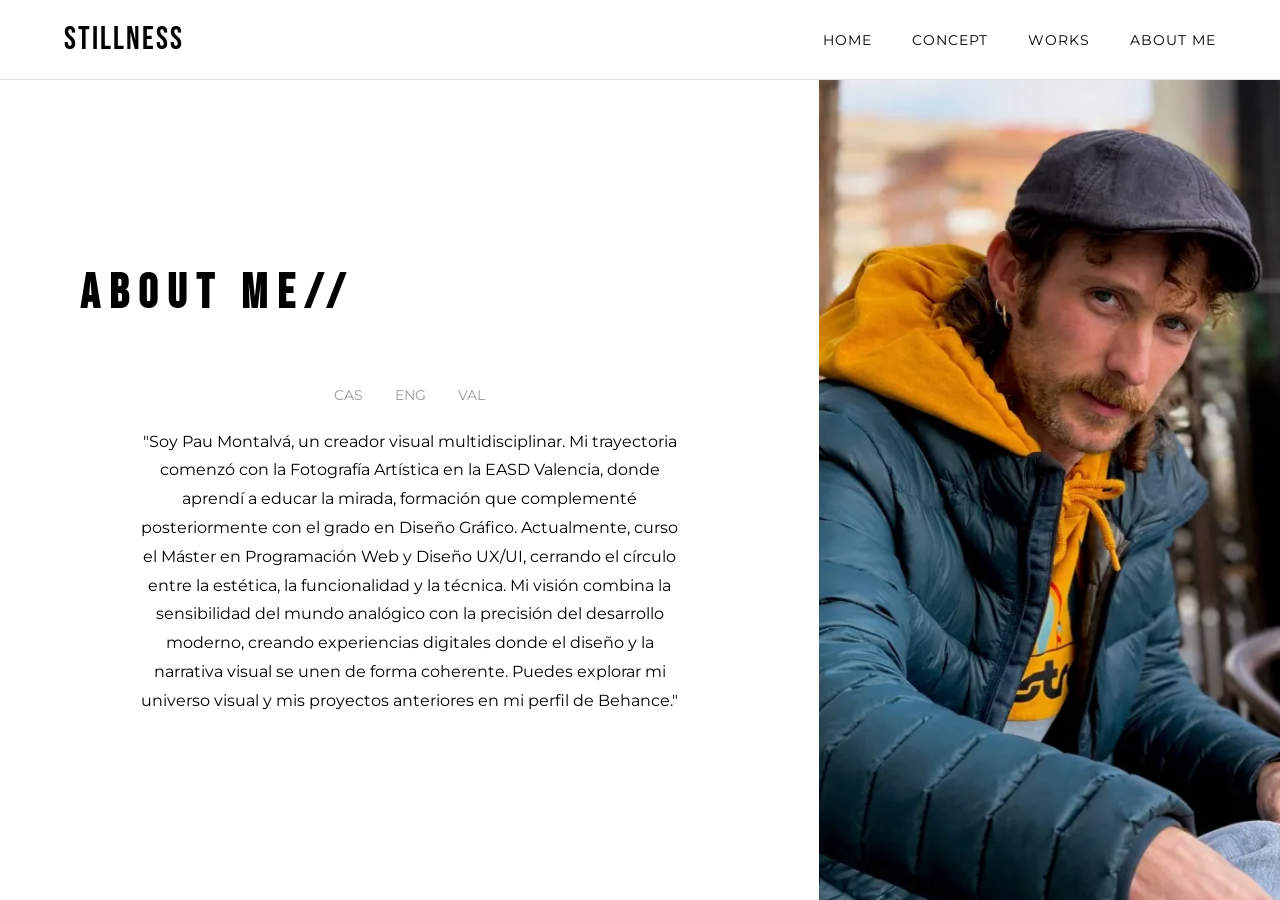
==== about.html @ 60f353b1 "Mi primera subida" ====
<!DOCTYPE html>
<html lang="en">
<head>
    <meta charset="UTF-8">
    <meta name="viewport" content="width=device-width, initial-scale=1.0">
    <title>About | Stillness</title>
    <link rel="stylesheet" href="css/index.css">
    <script defer src="js/index.js"></script>
    <link rel="preconnect" href="https://fonts.googleapis.com">
    <link rel="preconnect" href="https://fonts.gstatic.com" crossorigin>
    <link href="https://fonts.googleapis.com/css2?family=Bebas+Neue&family=Montserrat:wght@100..900&display=swap" rel="stylesheet">
</head>
<body>

    <header class="Header">
        <nav class="Nav-header">
            <div class="Logo">STILLNESS</div>
            <input type="checkbox" id="Menu-hamburguesa" style="display: none;">
            <ul class="List-nav">
                <li class="Item-nav"><a href="index.html">HOME</a></li>
                <li id="Item-nav-concept"><a href="concept.html">CONCEPT</a></li>
                <li class="Item-nav"><a href="works.html">WORKS</a></li>
                <li class="Item-nav"><a id="aboutme" href="about.html">ABOUT ME</a></li>
            </ul>
            <label class="Label-hamburguesa" for="Menu-hamburguesa">
                <svg xmlns="http://www.w3.org/2000/svg" width="26" height="26" fill="currentColor" class="List-icon" viewBox="0 0 16 16">
                    <path fill-rule="evenodd" d="M2.5 12a.5.5 0 0 1 .5-.5h10a.5.5 0 0 1 0 1H3a.5.5 0 0 1-.5-.5m0-4a.5.5 0 0 1 .5-.5h10a.5.5 0 0 1 0 1H3a.5.5 0 0 1-.5-.5m0-4a.5.5 0 0 1 .5-.5h10a.5.5 0 0 1 0 1H3a.5.5 0 0 1-.5-.5" />
                </svg>
            </label>
        </nav>
    </header>

    <main class="Main-about">
        <section class="Section-about">
            <div class="About-content-wrapper">
                <h1>ABOUT ME//</h1>
                
                <div class="Container-about">
                    <div class="About-buttons">
                        <a href="#Spanish-about">CAS</a>
                        <a href="#English-about">ENG</a>
                        <a href="#Valencian-about">VAL</a>
                    </div>

                    <div id="Spanish-about" class="About-text">
                        <p>"Soy Pau Montalvá, un creador visual multidisciplinar. Mi trayectoria comenzó con la Fotografía Artística en la EASD Valencia, donde aprendí a educar la mirada, formación que complementé posteriormente con el grado en Diseño Gráfico. Actualmente, curso el Máster en Programación Web y Diseño UX/UI, cerrando el círculo entre la estética, la funcionalidad y la técnica. Mi visión combina la sensibilidad del mundo analógico con la precisión del desarrollo moderno, creando experiencias digitales donde el diseño y la narrativa visual se unen de forma coherente. Puedes explorar mi universo visual y mis proyectos anteriores en mi perfil de Behance."</p>
                    </div>

                    <div id="English-about" class="About-text">
                        <p>"I'm Pau Montalvá, a multidisciplinary visual creator. My journey began with Artistic Photography at EASD Valencia, where I learned to train my eye, a skill I later complemented with a degree in Graphic Design. Currently, I'm pursuing a Master's in Web Programming and UX/UI Design, completing the circle between aesthetics, functionality, and technique. My vision combines the sensitivity of the analog world with the precision of modern development, creating digital experiences where design and visual storytelling come together seamlessly. You can explore my visual universe and previous projects on my Behance profile."</p>
                    </div>

                    <div id="Valencian-about" class="About-text">
                        <p>"Soc Pau Montalvá, un creador visual multidisciplinari. La meua trajectòria va començar amb la Fotografia Artística en la EASD València, on vaig aprendre a educar la mirada, formació que vaig complementar posteriorment amb el grau en Disseny Gràfic. Actualment, curse el Màster en Programació Web i Disseny UX/UI, tancant el cercle entre l'estètica, la funcionalitat i la tècnica. La meua visió combina la sensibilitat del món analògic amb la precisió del desenvolupament modern, creant experiències digitals on el disseny i la narrativa visual s'uneixen de manera coherent. Pots explorar el meu univers visual i els meus projectes anteriors en el meu perfil de Behance."</p>
                    </div>
                </div>
            </div>
        </section>

        <picture class="About-image-container">
            <source media="(min-width: 800px)" srcset="proyecto1/imagenabout.webp">
            <img src="proyecto1/imagenabout2.jpeg" alt="Pau Montalvá">
        </picture>
    </main>
</body>
</html>
---- css/index.css ----
:root {
    /*TEXTO*/
    --texto-botones: 'Montserrat', sans-serif;
    --texto-works: 'Bebas Neue', sans-serif;
    --texto-web: 'Bebas Neue', sans-serif;
    --texto-cuerpo: 'Montserrat', sans-serif;
    /*MEDIDAS*/
    --fs-button: 0.875rem;
    --fs-text: 1rem;
    --fs-text-works: 3rem;
    --fs-text-web: 2rem;
   /*COLORES*/
    --color-texto: #000000;
    --color-botones: #A9A9A9;
    --color-linias: #A9A9A9;
    --color-titulo: #FFFFFF;

    /*KERNING*/
    --letterspaccing-buttons:.0625rem;
    --letterspaccing-works:.625rem
}


/* --- RESET I BODY --- */

* {
    margin: 0;
    padding: 0;
    box-sizing: border-box;
}



/* --------------------------------------------------- 1. HEADER I NAV------------------------------------------------- */
.Header {
    background-color: #FFFFFF; /* Fons blanc pur */
    width: 100%;
    height: 80px; /* Altura fixa per al Header per a poder calcular la foto després */
    display: flex;
    align-items: center; /* Centrat vertical */
    padding: 0 5%; /* Aire als costats */
    border-bottom: 1px solid #E0E0E0; /* Línia fineta opcional */
    flex-shrink: 0; /* Impedeix que el header s'encongeix */
}

.Nav-header {
    width: 100%;
    display: flex;
    justify-content: space-between; /* Logo esquerra, Menú dreta */
    align-items: center;
}

/* Logo */
.Logo {
    font-family: 'Bebas Neue', sans-serif;
    font-size: 2rem;
    color: #000000;
    letter-spacing: 2px;
}

.List-nav {
    display: flex;
    gap: 2.5rem;
    list-style: none;
}

.List-nav a {
    text-decoration: none;
    color: #000000;
    font-family: var(--texto-botones);
    font-size: var(--fs-button);
    letter-spacing: 1px;
    transition: color 0.3s ease;
}

.List-nav a:hover {
    color: #A9A9A9;
}

/* --- 2. SECCIÓ FOTO (L'ESPAI QUE QUEDA) --- */
.Contenedor-home {
    position: relative;
    width: 100%;
    height: calc(100vh - 80px); 
    overflow: hidden;
    flex-grow: 1;     /*ESTO ESTÁ HECHO CON IA*/
}

.Contenedor-home img {
    width: 100%;
    height: 100%;
    object-fit: cover; 
    display: block;
}

/* --- 3.PARTE DE TEXTO--- */
.Text-home {
    position: absolute;
    right: 3%;   
    bottom: 5px;  
    
    display: flex;
    flex-direction: column;
    align-items: flex-start; 
    text-align: left;        
    z-index: 10;           
}

.Text-home h2 {
    color: var(--color-titulo);
    font-family: 'Bebas Neue', sans-serif;
    font-size: clamp(4rem, 15vw, 11rem);
    line-height: 0.8;
    margin: 0;
    letter-spacing: 5px;
}

.Text-home p {
    color: var(--color-titulo);
    font-family: var(--texto-web);
    font-size: 2.5rem;
    letter-spacing: 12px;
    
}


.Footer {
    background-color: #FFFFFF; 
    width: 100%;
    padding: 1.5rem 5%;
    display: flex;
    justify-content: center; 
    border-top: 1px solid #E0E0E0;
    flex-shrink: 0;
    & p {
        font-family: var(--texto-cuerpo);
        font-size: 0.7rem; 
        color: #A9A9A9;
        letter-spacing: 1px;
        text-transform: uppercase;
    }
}

/*----------------------------------------------------------------------------------CONCEPT------------------------------------------------------------------*/



.Section-concept{
   
    display: flex;
    flex-direction: column;
    align-items: center;
    margin: 3.75rem ;
    padding: 3.75rem;
    gap: 2.5rem;
    width: 75rem;
    margin: 0 auto;
    margin-top: 3.75rem;

    & h1{
        font-family: var(--texto-works);
        font-size: var(--fs-text-works);
        color: var(--color-texto);
        letter-spacing: var(--letterspaccing-works);
    }
}
.Section-buttons{
    display: flex;
    flex-direction: row;
    gap: .9375rem;
   
    & a{
        border-radius: 1px solid black;
       text-decoration: none;
       color: var(--color-botones);
       font-family: var(--texto-botones);
       font-size: var(--fs-button);
       letter-spacing: var(--letterspaccing-buttons);
       transition: 0.2s;
       
    }
    & a:hover{
        font-size: 1.0625rem;
        color: var(--color-texto);
    }
}

.Container-contact{
    font-family: var(--texto-cuerpo);
    color: var(--color-texto);
    line-height: 1.6;
    text-align: center;
    
    
}

.concep{
    opacity: 0.5;
}

.Section-concept h2 {
    font-size: clamp(1.8rem, 6vw, 3.5rem);
    line-height: 1.1;
}

.Container-concept {
    padding-inline: clamp(1rem, 5%, 5rem); 
    max-width: 1000px; 
    margin: 0 auto;
}
.Section-concept {
    margin-top: clamp(2rem, 8vh, 6rem);
}


/*EFECTO DE TARGET PARA LOS BOTONES DE LOS IDOMAS*/

/* 1. ESCONDEMOS LOS IDIOMAS PRIMERO*/
#castellano,
#ingles,
#valenciano {
    display: none;
}

/* 2. PERO QUE EL CASTELLANO SE VEA SI NO HAY NINGUN ESTADO ACTIVO*/
#castellano {
    display: block;
    width: 100%;
    font-family: var(--texto-cuerpo);
    text-align: center;
}

/* 3. SI SE ACTIVA CUALQUIER TARGET QUE NO SEA EL CASTELLANO ESCONDEMOS EL CASTELLANO */

:target:not(#castellano) ~ #castellano, 
body:has(#ingles:target) #castellano,
body:has(#valenciano:target) #castellano {
    display: none !important;
    scroll-margin-top: 100vh; 
}



#castellano:target,
#ingles:target,
#valenciano:target,
#castellano { 
    display: block !important;
    width: 100%;
    font-family: var(--texto-cuerpo);
    color: var(--color-texto);
    scroll-margin-top: 100vh; 
    
    
    line-height: 1.8;
    text-align: center;
    max-width: 800px;
    margin: 0 auto;
}

:target {
    /* Desplaça l'objectiu fora de la vista de scroll */
}

/*---------------------------------------------------------------WORKS--------------------------------------------------------------------------------------*/


.Main-works{
   
    display: flex;
    flex-direction: column;
    gap: 2.5rem;
    align-items: center;
    padding: 3.75rem;

    & h1{
        font-family: var(--texto-works);
        color: var(--color-texto);
        font-size: var(--fs-text-works);
        letter-spacing: var(--letterspaccing-works);
    }
}
.Grid-projects{
    display: flex;
    flex-direction: column;
    gap: 2.5rem;
    width: 100%;
}
.Project-item{
    display: flex;
    flex-direction: row;
    
    width: 100%;
    justify-content: space-between;
    height: 6.25rem;
    align-items: center;
    padding: 1.25rem;
    border-bottom: 1px solid var(--color-linias);
    transition: 0.2s;

    & span{
        font-family: var(--texto-cuerpo);
        font-size: .625rem;
        letter-spacing: var(--letterspaccing-buttons);
    }

    & a{
        font-family: var(--texto-works);
        font-size: var(--fs-text-works);
        letter-spacing: var(--letterspaccing-works);
        color: var(--color-texto);
        text-decoration: none;
    }
}

/* --- HOVER --- */
.Project-item:hover a, 
.Project-item:hover span {
    color: white; 
    transition: color 0.3s ease; 

}

.Return-works{
    font-family: var(--texto-works);
    color: var(--color-texto);
    letter-spacing: var(--letterspaccing-works);
    font-size: var(--fs-text-works);
    text-decoration: none;
    transition: 0.2s;
}
.Return-works:hover{
    opacity: 0.5;
}

.worka{
    opacity: 0.5;

}

.works{
    opacity: 0.5;
}



/*-----------------------------------------------------------ABOUT ME--------------------------------------------------------------------------------*/


.Main-about {
    display: flex;
    flex-direction: row;
    width: 100%;
    height: calc(100vh - 80px); 
    align-items: stretch; 
    overflow: hidden;
}

/* BLOC ESQUERRA: CONTINGUT */
.Section-about {
    flex: 1.2;
    display: flex;
    justify-content: center; 
    align-items: center; 
    padding: 0 5%;
    background-color: white;
}

.About-content-wrapper {
    width: 100%;
    max-width: 550px;
    display: flex;
    flex-direction: column;
}


.Section-about h1 {
    font-family: var(--texto-works);
    font-size: var(--fs-text-works);
    letter-spacing: var(--letterspaccing-works);
    color: var(--color-texto);
    align-self: flex-start;
    position: relative;     
    left: -10%;             
    margin-bottom: 4rem; 
}


.About-buttons {
    display: flex;
    justify-content: center;
    gap: 2rem;
    margin-bottom: 1.5rem;
}

.About-buttons a {
    text-decoration: none;
    color: #999;
    font-family: var(--texto-botones);
    font-size: var(--fs-button);
    transition: 0.3s;
}

.About-buttons a:hover {
    color: black;
}


.About-text {
    display: none; 
    font-family: var(--texto-cuerpo);
    line-height: 1.8;
    color: var(--color-texto);
    text-align: center;
}

#Spanish-about { display: block; } 
:target { display: block; }
body:has(#English-about:target) #Spanish-about,
body:has(#Valencian-about:target) #Spanish-about {
    display: none;
}


.About-image-container {
    flex: 0.8;
    height: 100%;
}

.About-image-container img {
    width: 100%;
    height: 100%;
    object-fit: cover; 
    display: block;
}


/*---------------------------------------------------------PROJECT1,2,3,4,5,6,7-------------------------------------------------------------------------------*/



.Main-project1 {
    display: flex;
    flex-direction: column;
    align-items: center;
    width: 100%; 
    margin: 3.75rem 0; 
    padding: 0 1rem; 
    gap: 3.125rem;

     & h1{
        font-family: var(--texto-works);
        font-size: var(--fs-text-works);
        letter-spacing: var(--letterspaccing-works);
    }

}
.Card-project1{
   opacity: 0; 
    animation-name: opacidad;
    animation-duration: 2s;
    animation-delay: 0.5s;
    animation-fill-mode: forwards;
    

}
.Project-info {
    list-style: none;
    padding: 0;
    display: flex;
    flex-direction: column;
    align-items: center; 
    gap: 1rem;
}

.Project-info li {
    font-family: var(--texto-cuerpo);
    font-size: 0.8rem;
    letter-spacing: 2px;
    text-transform: uppercase;
    border-bottom: 1px solid #E0E0E0;
    padding-bottom: 5px;
    width: fit-content; 
    min-width: 200px;  
    text-align: center;
}

.Container-project1{
    display: flex;
    flex-direction: column;
    max-width: 1400px;
    margin: 5rem;
    padding: 5rem;;
    gap:3.75rem;

   }

.Container-project1 img{
    max-width: 100%;
    height: auto;
    min-width: 100%;

}

.Buttons-project1{
    display: flex;
    flex-direction: row;
    gap:10px;

    & a{
        font-family: var(--texto-works);
    color: var(--color-texto);
    letter-spacing: var(--letterspaccing-works);
    font-size: var(--fs-text-works);
    text-decoration: none;

    }

    & a:hover{
        opacity: 0.5;
    }
}

.worka{
    opacity: 0.5;

}

.works{
    opacity: 0.5;
}

/*ANIMACION DE LA FICHA DE CADA GALERIA*/

@keyframes opacidad{
    from{
        opacity: 0;

    }

    to{
        opacity: 1;
    }
}


/* ---------------AQUÍ ESCONDEMOS EL MENU DE HAMBURGUESA-------------- */
               
.Label-hamburguesa{
    display: none;
}
#Menu-hamburguesa{
    display: none;
}

/*------------------------------------------------------RESPONSIVE DE TODA LA WEB-MEDIA QUERYS-----------------------------------------------------------*/


@media (max-width:768px){
  /*--HEADER--*/  
   
    /*menos separación en el nav*/
    .List-nav{
        gap: 1.25rem;
        margin: 20px;
    }

    .Text-home h2{
        font-size: 6rem;
    }

    .Text-home p{
        font-size: 1.5rem;
    }


    /*--CONCEPT--*/

    .Section-concept{
        max-width: 43.75rem;
        display: flex;
        flex-direction: column;
        text-align: center;
        
        & h1{
            font-size: 2.5rem;
        }
        
        & p{
            font-size: 1rem;;
        }
    }

    .Section-buttons:hover{
        color: var(--color-texto);
        font-size: 1.1rem;;
    }

    /*--WORKS--*/

    .Main-works{
        display: flex;
        flex-direction: column;
        align-items: center;
        gap: 64px;

        & h1{
            font-size: 2.5rem;
        }

        & a{
            font-size: 2rem;
        }

    }
    
    .Main-works a:hover{
        opacity: 0.5;
        font-size: 2.5rem;
    }

    .Grid-projects span a:hover{
         opacity: 0.5;
        font-size: 2rem;
    }

    /*--PROJECTS--*/

    .Main-project1{
        display: flex;
        flex-direction: column;
        align-items: center;
        width: 100%;

        & h1{
            font-size: 2.5rem;
        }
    }

    .Project-info li{
        font-size: 0.7rem;
    }


    /*ESTO ME DIO MUCHOS PROBLEMAS POR CULPA DEL MARGIN I PADING HEREDADOS, FRUTO DE ESO NACE LA DESESPERACION CON EL IMPORTANT  */

.Container-project1 {
        margin: 0 !important;    
        padding: 1rem !important;   
        width: 100% !important;
        max-width: 100% !important;
    }

    
    .Container-project1 picture, 
    .Container-project1 img {
        display: block !important;
        width: 100% !important;     
        max-width: 100% !important;
        height: auto !important;
        min-width: 100% !important;
    }

    
    .Main-project1 {
        padding: 0 !important;
        width: 100% !important;
    }

    .Buttons-project1 a:hover{
        opacity: 0.5;
        font-size: 3rem;
        
    }
    


/* -------------------------------------------------------------ABOUT ME------------------------------------------------------------------------ */
 .About-text-cast, .About-text-ing, .About-text-val{
        gap: 20px;
    }

    .Container-about{
        & h1{
            font-size: 2.5rem;
            line-height: 50px;
        }

        & p{
            font-size: 1rem;
            text-align: center !important;
        }
    }
    .About-buttons a{
        font-size: 1rem;
    }

    
    
    /* --- AJUSTE FOTO TABLET (768px) --- */

.Main-about {
    display: flex !important;
    flex-direction: column-reverse !important;
    align-items: center !important;
    padding: 2rem !important; 
}

.Main-about picture {
    display: block !important;
    width: 80% !important;     
    max-width: 600px !important; 
    height: 400px !important;   
    margin: 0 auto 30px auto !important;
    overflow: hidden !important;
    order: 1 !important;
}

.Main-about picture img {
    width: 100% !important;
    height: 100% !important;
    object-fit: cover !important;
    object-position: center 20% !important; 
    
}

.Section-about {
    width: 100% ;
    max-width: 700px;
    margin: 0 auto;
    text-align: center;
    gap: 1.25rem;
}
    .Section-about h1 {
        position: static !important;
        text-align: center !important;
        margin-bottom: 10px !important;
    }

    .Container-about {
        position: static;
        width: 100%;
        right: auto; 
        bottom: auto;
        padding: 0 20px 40px 20px
    }


}

/* --------------------------------------------------------MEDIA QUERIS PARA MOVIL--------------------------------------------------------------- */


@media (max-width:480px){
    
/* --------------------------------------------------------HOME---------------------------------------------------------------------------------- */
   
    
    .Contenedor-home{
        position: relative;
    }
    .Text-home{
        display: flex;
        flex-direction: column;
        align-items: center;
        position: absolute;
        left: 20px;
        bottom: 60px;
    }

    .Text-home h2{
        font-size: 4.5rem;
    }

    .Text-home p{
        font-size: 1.2rem;
    }


/* --------------------------------------------------------CONCEPT------------------------------------------------------------------------------ */

 /*--CONCEPT--*/

    .Section-concept{
        max-width: 25rem;
        display: flex;
        flex-direction: column;
        text-align: center;
        
        & h1{
            font-size: 2rem !important;
            line-height: 50px;
        }
        
        & p{
            font-size: 1rem;;
        }
    }

    .Section-buttons a{
        font-size: 1rem !important;
    }

    .Section-buttons:hover{
        color: var(--color-texto);
        font-size: 1.1rem;;
    }


    /*-----------------------------------------------------------------WORKS---------------------------------------------------------------------*/

    .Main-works{
        display: flex;
        flex-direction: column;
        align-items: center;
        

        & h1{
            font-size: 2rem;
        }

        & a{
            font-size: 2rem;
        }

    }
    
    .Main-works a:hover{
        opacity: 0.5;
        font-size: 2.5rem;
    }

    .Grid-projects span a:hover{
         opacity: 0.5;
        font-size: 2rem;
    }

    .Grid-projects{
        display: flex;
        flex-direction: column;
        align-items: center;
        text-align: center;
    }

    .Section-buttons a{
        font-size: 1.2rem;
    }

    .Project-item{
        display: flex;
        flex-direction: column;
        align-items: center;
        text-align: center;
       
        & span{
            display: none;
        }
        
        & a{
            font-size: 1.5rem;
        }

       }

     .Return-works{
            opacity: 0.5 !important;
        }

    .Main-works a:hover{
        opacity: 0.5;
        font-size: 2rem;
    }

    /* -----------------------------------------------------PROJECT---------------------------------------------------------------------------- */

    .Main-project1 h1{
        font-size: 1.8rem;

    }
    
    .Main-project1{

        & li{
            font-size: 0.7rem;
        }
        & a{
            opacity: 0.5;
            font-size: 1.5rem;
        }
    }
    .Main-project1 a:hover{
        font-size: 2rem;
    }


    /* --------------------------------------------------ABOUT ME------------------------------------------------------------------------- */
    .About-text-cast, .About-text-ing, .About-text-val{
        gap: 20px;
    }

    .Container-about{
        & h1{
            font-size: 2rem;
            line-height: 50px;
        }

        & p{
            font-size: 1rem;
            text-align: center !important;
        }
    }
    .About-buttons a{
        font-size: 1rem;
    }

    .Main-about {
        display: flex !important;
        flex-direction: column !important; 
        align-items: center !important;
        height: auto !important;
    }

    
    .Main-about picture {
       display: block !important;
    width: 90% !important;      
    max-width: 350px !important; 
    height: 250px !important;    
    margin: 20px auto !important;
    order: 1 !important;
    overflow: hidden !important;
    }

    .Main-about picture img {
        width: 100% !important;
    height: 100% !important;
    object-fit: cover !important; 
    object-position: center top;  
    border-radius: 15px !important;
    }

   
    .Section-about {
        width: 100% !important;
        position: static !important;
        display: flex !important;
        flex-direction: column !important;
        order: 2 !important; 
        gap: 20px !important;
    }

    .Section-about h1 {
        position: static !important;
        text-align: center !important;
        margin-bottom: 10px !important;
    }

    .Container-about {
        position: static !important;
        width: 100% !important;
        right: auto !important; 
        bottom: auto !important;
        padding: 0 20px 40px 20px !important;
    }

/* PORQUE TIENE TANTOS IMPORTANTS? PUES PORQUE AL CAMBIAR LA SECCIO EN DESKPT TODO CAMBIO, ASI QUE DADA LA JERARQUIA EN HTML, TUVE QUE NO SOLO HACER USO DEL DISPLAY Y HACER USO 
DEL POSITION, ESTO ME LLEVO A LUEGO TENER COMPLICACIONES EN LA PARTE DEL RESPONSIVE PARA ORDENAR LOS ELEMENTOS */

    /* --------- MENU HAMBURGUESA (DINS DE LA MEDIA QUERY DE 480PX) -----------------------*/

    .Label-hamburguesa {
        display: block !important; 
    }

    .List-nav {
        display: none; 
        flex-direction: column;
        position: absolute;
        top: 80px;
        left: 0;
        width: 100%;
        background-color: white;
        z-index: 1000;
        padding: 20px;
        border-bottom: 1px solid #E0E0E0;
    }

    #Menu-hamburguesa:checked ~ .List-nav {
        display: flex !important;
    }

}
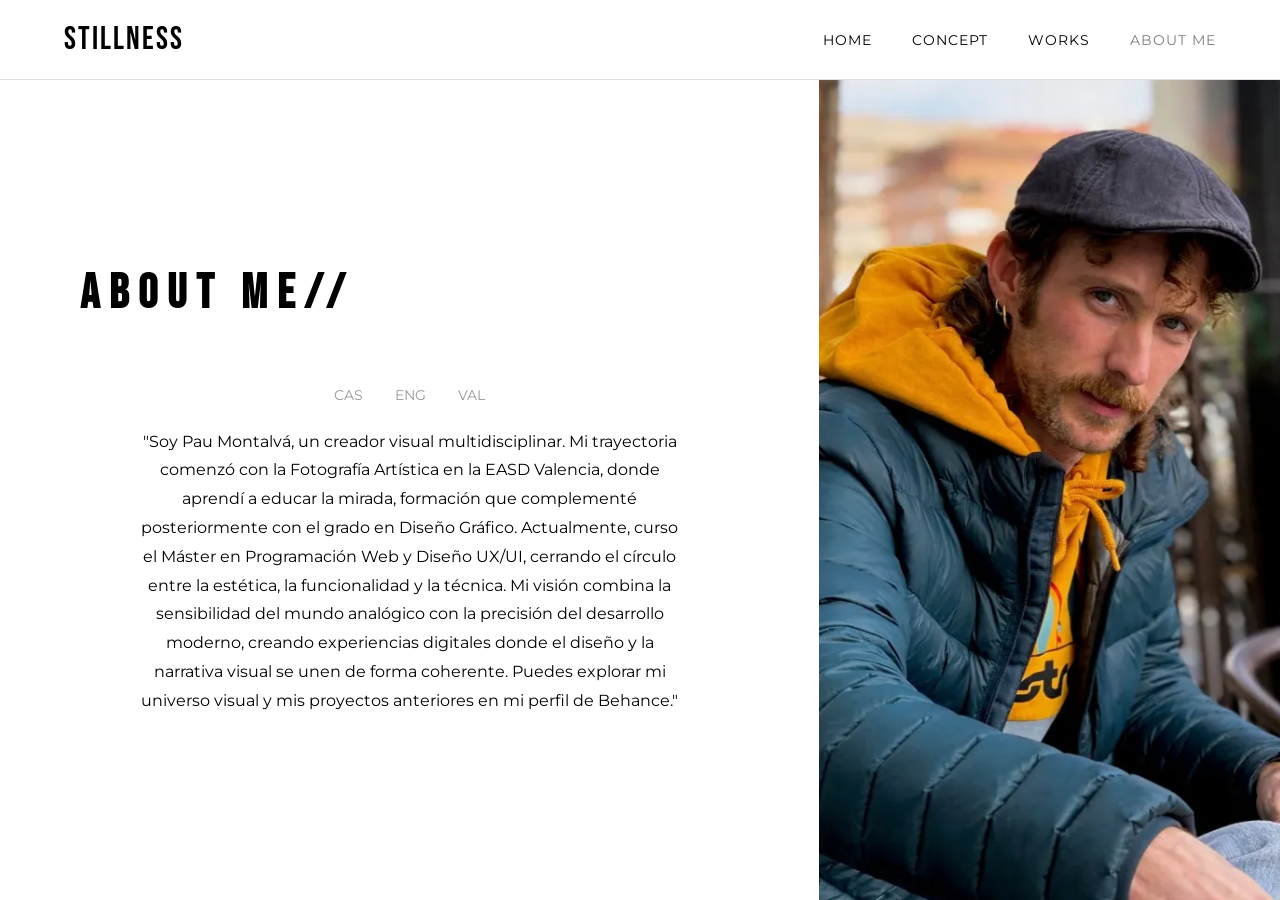
==== commit d47a268b: "Web final con imagenes arregladas" ====
--- a/about.html
+++ b/about.html
@@ -33,7 +33,7 @@
     <main class="Main-about">
         <section class="Section-about">
             <div class="About-content-wrapper">
-                <h1>ABOUT ME//</h1>
+                <h1 class="Titulo-about">ABOUT ME//</h1>
                 
                 <div class="Container-about">
                     <div class="About-buttons">
--- a/css/index.css
+++ b/css/index.css
@@ -9,15 +9,15 @@
     --fs-text: 1rem;
     --fs-text-works: 3rem;
     --fs-text-web: 2rem;
-   /*COLORES*/
+    /*COLORES*/
     --color-texto: #000000;
     --color-botones: #A9A9A9;
     --color-linias: #A9A9A9;
     --color-titulo: #FFFFFF;
 
     /*KERNING*/
-    --letterspaccing-buttons:.0625rem;
-    --letterspaccing-works:.625rem
+    --letterspaccing-buttons: .0625rem;
+    --letterspaccing-works: .625rem
 }
 
 
@@ -33,20 +33,20 @@
 
 /* --------------------------------------------------- 1. HEADER I NAV------------------------------------------------- */
 .Header {
-    background-color: #FFFFFF; /* Fons blanc pur */
-    width: 100%;
-    height: 80px; /* Altura fixa per al Header per a poder calcular la foto després */
-    display: flex;
-    align-items: center; /* Centrat vertical */
-    padding: 0 5%; /* Aire als costats */
-    border-bottom: 1px solid #E0E0E0; /* Línia fineta opcional */
-    flex-shrink: 0; /* Impedeix que el header s'encongeix */
+    background-color: #FFFFFF;
+    width: 100%;
+    height: 80px;
+    display: flex;
+    align-items: center;
+    padding: 0 5%;
+    border-bottom: 1px solid #E0E0E0;
+    flex-shrink: 0;
 }
 
 .Nav-header {
     width: 100%;
     display: flex;
-    justify-content: space-between; /* Logo esquerra, Menú dreta */
+    justify-content: space-between;
     align-items: center;
 }
 
@@ -81,29 +81,30 @@
 .Contenedor-home {
     position: relative;
     width: 100%;
-    height: calc(100vh - 80px); 
+    height: calc(100vh - 80px);
     overflow: hidden;
-    flex-grow: 1;     /*ESTO ESTÁ HECHO CON IA*/
+    flex-grow: 1;
+    /*ESTO ESTÁ HECHO CON IA*/
 }
 
 .Contenedor-home img {
     width: 100%;
     height: 100%;
-    object-fit: cover; 
+    object-fit: cover;
     display: block;
 }
 
 /* --- 3.PARTE DE TEXTO--- */
 .Text-home {
     position: absolute;
-    right: 3%;   
-    bottom: 5px;  
-    
+    right: 3%;
+    bottom: 5px;
+
     display: flex;
     flex-direction: column;
-    align-items: flex-start; 
-    text-align: left;        
-    z-index: 10;           
+    align-items: flex-start;
+    text-align: left;
+    z-index: 10;
 }
 
 .Text-home h2 {
@@ -120,21 +121,22 @@
     font-family: var(--texto-web);
     font-size: 2.5rem;
     letter-spacing: 12px;
-    
+
 }
 
 
 .Footer {
-    background-color: #FFFFFF; 
+    background-color: #FFFFFF;
     width: 100%;
     padding: 1.5rem 5%;
     display: flex;
-    justify-content: center; 
+    justify-content: center;
     border-top: 1px solid #E0E0E0;
     flex-shrink: 0;
+
     & p {
         font-family: var(--texto-cuerpo);
-        font-size: 0.7rem; 
+        font-size: 0.7rem;
         color: #A9A9A9;
         letter-spacing: 1px;
         text-transform: uppercase;
@@ -145,56 +147,61 @@
 
 
 
-.Section-concept{
-   
+.Section-concept {
+
     display: flex;
     flex-direction: column;
     align-items: center;
-    margin: 3.75rem ;
+    margin: 3.75rem;
     padding: 3.75rem;
     gap: 2.5rem;
     width: 75rem;
     margin: 0 auto;
     margin-top: 3.75rem;
 
-    & h1{
+    & h1 {
         font-family: var(--texto-works);
         font-size: var(--fs-text-works);
         color: var(--color-texto);
         letter-spacing: var(--letterspaccing-works);
     }
 }
-.Section-buttons{
+
+.Section-buttons {
     display: flex;
     flex-direction: row;
     gap: .9375rem;
-   
-    & a{
+    height: 1.5rem;
+    align-items: center;
+
+    & a {
         border-radius: 1px solid black;
-       text-decoration: none;
-       color: var(--color-botones);
-       font-family: var(--texto-botones);
-       font-size: var(--fs-button);
-       letter-spacing: var(--letterspaccing-buttons);
-       transition: 0.2s;
-       
-    }
-    & a:hover{
+        text-decoration: none;
+        color: var(--color-botones);
+        font-family: var(--texto-botones);
+        font-size: var(--fs-button);
+        letter-spacing: var(--letterspaccing-buttons);
+        transition: 0.7s;
+
+    }
+
+    & a:hover {
         font-size: 1.0625rem;
         color: var(--color-texto);
-    }
-}
-
-.Container-contact{
+
+    }
+}
+
+.Container-contact {
     font-family: var(--texto-cuerpo);
     color: var(--color-texto);
     line-height: 1.6;
     text-align: center;
-    
-    
-}
-
-.concep{
+
+
+}
+
+.concep {
     opacity: 0.5;
 }
 
@@ -204,10 +211,11 @@
 }
 
 .Container-concept {
-    padding-inline: clamp(1rem, 5%, 5rem); 
-    max-width: 1000px; 
+    padding-inline: clamp(1rem, 5%, 5rem);
+    max-width: 1000px;
     margin: 0 auto;
 }
+
 .Section-concept {
     margin-top: clamp(2rem, 8vh, 6rem);
 }
@@ -232,11 +240,11 @@
 
 /* 3. SI SE ACTIVA CUALQUIER TARGET QUE NO SEA EL CASTELLANO ESCONDEMOS EL CASTELLANO */
 
-:target:not(#castellano) ~ #castellano, 
+:target:not(#castellano)~#castellano,
 body:has(#ingles:target) #castellano,
 body:has(#valenciano:target) #castellano {
-    display: none !important;
-    scroll-margin-top: 100vh; 
+    display: none;
+    scroll-margin-top: 100vh;
 }
 
 
@@ -244,52 +252,52 @@
 #castellano:target,
 #ingles:target,
 #valenciano:target,
-#castellano { 
-    display: block !important;
+#castellano {
+    display: block;
     width: 100%;
     font-family: var(--texto-cuerpo);
     color: var(--color-texto);
-    scroll-margin-top: 100vh; 
-    
-    
+    scroll-margin-top: 100vh;
+
+
     line-height: 1.8;
     text-align: center;
     max-width: 800px;
     margin: 0 auto;
 }
 
-:target {
-    /* Desplaça l'objectiu fora de la vista de scroll */
-}
+:target {}
 
 /*---------------------------------------------------------------WORKS--------------------------------------------------------------------------------------*/
 
 
-.Main-works{
-   
+.Main-works {
+
     display: flex;
     flex-direction: column;
     gap: 2.5rem;
     align-items: center;
     padding: 3.75rem;
 
-    & h1{
+    & h1 {
         font-family: var(--texto-works);
         color: var(--color-texto);
         font-size: var(--fs-text-works);
         letter-spacing: var(--letterspaccing-works);
     }
 }
-.Grid-projects{
+
+.Grid-projects {
     display: flex;
     flex-direction: column;
     gap: 2.5rem;
     width: 100%;
 }
-.Project-item{
+
+.Project-item {
     display: flex;
     flex-direction: row;
-    
+
     width: 100%;
     justify-content: space-between;
     height: 6.25rem;
@@ -298,13 +306,13 @@
     border-bottom: 1px solid var(--color-linias);
     transition: 0.2s;
 
-    & span{
+    & span {
         font-family: var(--texto-cuerpo);
         font-size: .625rem;
         letter-spacing: var(--letterspaccing-buttons);
     }
 
-    & a{
+    & a {
         font-family: var(--texto-works);
         font-size: var(--fs-text-works);
         letter-spacing: var(--letterspaccing-works);
@@ -314,14 +322,14 @@
 }
 
 /* --- HOVER --- */
-.Project-item:hover a, 
+.Project-item:hover a,
 .Project-item:hover span {
-    color: white; 
-    transition: color 0.3s ease; 
-
-}
-
-.Return-works{
+    color: white;
+    transition: color 0.3s ease;
+
+}
+
+.Return-works {
     font-family: var(--texto-works);
     color: var(--color-texto);
     letter-spacing: var(--letterspaccing-works);
@@ -329,16 +337,17 @@
     text-decoration: none;
     transition: 0.2s;
 }
-.Return-works:hover{
+
+.Return-works:hover {
     opacity: 0.5;
 }
 
-.worka{
+.worka {
     opacity: 0.5;
 
 }
 
-.works{
+.works {
     opacity: 0.5;
 }
 
@@ -351,17 +360,17 @@
     display: flex;
     flex-direction: row;
     width: 100%;
-    height: calc(100vh - 80px); 
-    align-items: stretch; 
+    height: calc(100vh - 80px);
+    align-items: stretch;
     overflow: hidden;
 }
 
-/* BLOC ESQUERRA: CONTINGUT */
+
 .Section-about {
     flex: 1.2;
     display: flex;
-    justify-content: center; 
-    align-items: center; 
+    justify-content: center;
+    align-items: center;
     padding: 0 5%;
     background-color: white;
 }
@@ -380,9 +389,9 @@
     letter-spacing: var(--letterspaccing-works);
     color: var(--color-texto);
     align-self: flex-start;
-    position: relative;     
-    left: -10%;             
-    margin-bottom: 4rem; 
+    position: relative;
+    left: -10%;
+    margin-bottom: 4rem;
 }
 
 
@@ -402,20 +411,30 @@
 }
 
 .About-buttons a:hover {
-    color: black;
+    font-size: 1.0625rem;
+}
+
+.About-buttons a:hover {
+    color: #000000;
 }
 
 
 .About-text {
-    display: none; 
+    display: none;
     font-family: var(--texto-cuerpo);
     line-height: 1.8;
     color: var(--color-texto);
     text-align: center;
 }
 
-#Spanish-about { display: block; } 
-:target { display: block; }
+#Spanish-about {
+    display: block;
+}
+
+:target {
+    display: block;
+}
+
 body:has(#English-about:target) #Spanish-about,
 body:has(#Valencian-about:target) #Spanish-about {
     display: none;
@@ -430,10 +449,13 @@
 .About-image-container img {
     width: 100%;
     height: 100%;
-    object-fit: cover; 
+    object-fit: cover;
     display: block;
 }
 
+ul.List-nav li.Item-nav a#aboutme {
+    opacity: 0.5;
+}
 
 /*---------------------------------------------------------PROJECT1,2,3,4,5,6,7-------------------------------------------------------------------------------*/
 
@@ -443,33 +465,35 @@
     display: flex;
     flex-direction: column;
     align-items: center;
-    width: 100%; 
-    margin: 3.75rem 0; 
-    padding: 0 1rem; 
+    width: 100%;
+    margin: 3.75rem 0;
+    padding: 0 1rem;
     gap: 3.125rem;
 
-     & h1{
+    & h1 {
         font-family: var(--texto-works);
         font-size: var(--fs-text-works);
         letter-spacing: var(--letterspaccing-works);
     }
 
 }
-.Card-project1{
-   opacity: 0; 
+
+.Card-project1 {
+    opacity: 0;
     animation-name: opacidad;
     animation-duration: 2s;
     animation-delay: 0.5s;
     animation-fill-mode: forwards;
-    
-
-}
+
+
+}
+
 .Project-info {
     list-style: none;
     padding: 0;
     display: flex;
     flex-direction: column;
-    align-items: center; 
+    align-items: center;
     gap: 1rem;
 }
 
@@ -480,286 +504,286 @@
     text-transform: uppercase;
     border-bottom: 1px solid #E0E0E0;
     padding-bottom: 5px;
-    width: fit-content; 
-    min-width: 200px;  
+    width: fit-content;
+    min-width: 200px;
     text-align: center;
 }
 
-.Container-project1{
+.Container-project1 {
     display: flex;
     flex-direction: column;
     max-width: 1400px;
     margin: 5rem;
-    padding: 5rem;;
-    gap:3.75rem;
-
-   }
-
-.Container-project1 img{
+    padding: 5rem;
+    ;
+    gap: 3.75rem;
+
+}
+
+.Container-project1 img {
     max-width: 100%;
     height: auto;
     min-width: 100%;
 
 }
 
-.Buttons-project1{
+.Buttons-project1 {
     display: flex;
     flex-direction: row;
-    gap:10px;
-
-    & a{
+    gap: 10px;
+
+    & a {
         font-family: var(--texto-works);
-    color: var(--color-texto);
-    letter-spacing: var(--letterspaccing-works);
-    font-size: var(--fs-text-works);
-    text-decoration: none;
-
-    }
-
-    & a:hover{
+        color: var(--color-texto);
+        letter-spacing: var(--letterspaccing-works);
+        font-size: var(--fs-text-works);
+        text-decoration: none;
+
+    }
+
+    & a:hover {
         opacity: 0.5;
     }
 }
 
-.worka{
+.worka {
     opacity: 0.5;
 
 }
 
-.works{
+.works {
     opacity: 0.5;
 }
 
 /*ANIMACION DE LA FICHA DE CADA GALERIA*/
 
-@keyframes opacidad{
-    from{
+@keyframes opacidad {
+    from {
         opacity: 0;
 
     }
 
-    to{
+    to {
         opacity: 1;
     }
 }
 
 
 /* ---------------AQUÍ ESCONDEMOS EL MENU DE HAMBURGUESA-------------- */
-               
-.Label-hamburguesa{
+
+.Label-hamburguesa {
     display: none;
 }
-#Menu-hamburguesa{
+
+#Menu-hamburguesa {
     display: none;
 }
 
+
 /*------------------------------------------------------RESPONSIVE DE TODA LA WEB-MEDIA QUERYS-----------------------------------------------------------*/
 
 
-@media (max-width:768px){
-  /*--HEADER--*/  
-   
+@media (max-width:768px) {
+    /*--HEADER--*/
+
     /*menos separación en el nav*/
-    .List-nav{
+    .List-nav {
         gap: 1.25rem;
         margin: 20px;
     }
 
-    .Text-home h2{
+    .Text-home h2 {
         font-size: 6rem;
     }
 
-    .Text-home p{
+    .Text-home p {
         font-size: 1.5rem;
     }
 
 
     /*--CONCEPT--*/
 
-    .Section-concept{
+    .Section-concept {
         max-width: 43.75rem;
         display: flex;
         flex-direction: column;
         text-align: center;
-        
-        & h1{
+
+        & h1 {
             font-size: 2.5rem;
         }
-        
-        & p{
-            font-size: 1rem;;
-        }
-    }
-
-    .Section-buttons:hover{
+
+        & p {
+            font-size: 1rem;
+            ;
+        }
+    }
+
+    .Section-buttons:hover {
         color: var(--color-texto);
-        font-size: 1.1rem;;
+        font-size: 1.1rem;
+        ;
     }
 
     /*--WORKS--*/
 
-    .Main-works{
+    .Main-works {
         display: flex;
         flex-direction: column;
         align-items: center;
         gap: 64px;
 
-        & h1{
+        & h1 {
             font-size: 2.5rem;
         }
 
-        & a{
+        & a {
             font-size: 2rem;
         }
 
     }
-    
-    .Main-works a:hover{
+
+    .Main-works a:hover {
         opacity: 0.5;
         font-size: 2.5rem;
     }
 
-    .Grid-projects span a:hover{
-         opacity: 0.5;
+    .Grid-projects span a:hover {
+        opacity: 0.5;
         font-size: 2rem;
     }
 
     /*--PROJECTS--*/
 
-    .Main-project1{
+    .Main-project1 {
         display: flex;
         flex-direction: column;
         align-items: center;
         width: 100%;
 
-        & h1{
+        & h1 {
             font-size: 2.5rem;
         }
     }
 
-    .Project-info li{
+    .Project-info li {
         font-size: 0.7rem;
     }
 
 
-    /*ESTO ME DIO MUCHOS PROBLEMAS POR CULPA DEL MARGIN I PADING HEREDADOS, FRUTO DE ESO NACE LA DESESPERACION CON EL IMPORTANT  */
-
-.Container-project1 {
-        margin: 0 !important;    
-        padding: 1rem !important;   
-        width: 100% !important;
-        max-width: 100% !important;
-    }
-
-    
-    .Container-project1 picture, 
-    .Container-project1 img {
-        display: block !important;
-        width: 100% !important;     
-        max-width: 100% !important;
-        height: auto !important;
-        min-width: 100% !important;
-    }
-
-    
-    .Main-project1 {
-        padding: 0 !important;
-        width: 100% !important;
-    }
-
-    .Buttons-project1 a:hover{
+
+    main.Main-project1 {
+        padding: 0;
+        width: 100%;
+    }
+
+
+    main.Main-project1 .Container-project1 {
+        margin: 0;
+        padding: 1rem;
+        width: 100%;
+        max-width: 100%;
+    }
+
+
+    main.Main-project1 .Container-project1 picture,
+    main.Main-project1 .Container-project1 img {
+        display: block;
+        width: 100%;
+        max-width: 100%;
+        min-width: 100%;
+        height: auto;
+    }
+
+
+    .Main-project1 .Buttons-project1 a:hover {
         opacity: 0.5;
         font-size: 3rem;
-        
-    }
-    
-
-
-/* -------------------------------------------------------------ABOUT ME------------------------------------------------------------------------ */
- .About-text-cast, .About-text-ing, .About-text-val{
-        gap: 20px;
-    }
-
-    .Container-about{
-        & h1{
+    }
+
+
+
+    /* -------------------------------------------------------------ABOUT ME------------------------------------------------------------------------ */
+    .Main-about {
+        display: flex;
+        flex-direction: column-reverse;
+        align-items: center;
+        gap: 1.25rem;
+        height: auto;
+        margin: 20px;
+        padding: 20px;
+
+    }
+
+    .Section-about {
+        display: flex;
+        flex-direction: column;
+        align-items: center;
+        width: 37.5rem;
+
+    }
+
+    .About-content-wrapper {
+        display: flex;
+        flex-direction: column;
+        align-items: center;
+        gap: 1.25rem;
+
+        width: 37.5rem;
+
+        & h1 {
+            align-items: flex-start;
             font-size: 2.5rem;
-            line-height: 50px;
-        }
-
-        & p{
+        }
+
+        & p {
             font-size: 1rem;
-            text-align: center !important;
-        }
-    }
-    .About-buttons a{
-        font-size: 1rem;
-    }
-
-    
-    
-    /* --- AJUSTE FOTO TABLET (768px) --- */
-
-.Main-about {
-    display: flex !important;
-    flex-direction: column-reverse !important;
-    align-items: center !important;
-    padding: 2rem !important; 
-}
-
-.Main-about picture {
-    display: block !important;
-    width: 80% !important;     
-    max-width: 600px !important; 
-    height: 400px !important;   
-    margin: 0 auto 30px auto !important;
-    overflow: hidden !important;
-    order: 1 !important;
-}
-
-.Main-about picture img {
-    width: 100% !important;
-    height: 100% !important;
-    object-fit: cover !important;
-    object-position: center 20% !important; 
-    
-}
-
-.Section-about {
-    width: 100% ;
-    max-width: 700px;
-    margin: 0 auto;
-    text-align: center;
-    gap: 1.25rem;
-}
-    .Section-about h1 {
-        position: static !important;
-        text-align: center !important;
-        margin-bottom: 10px !important;
-    }
-
-    .Container-about {
-        position: static;
-        width: 100%;
-        right: auto; 
-        bottom: auto;
-        padding: 0 20px 40px 20px
-    }
-
-
+        }
+
+
+    }
+
+    .About-content-wrapper h1 {
+        display: flex;
+        align-self: center;
+        margin: 20px;
+        align-self: center;
+        left: 0;
+        text-align: center;
+        margin-left: 0;
+        margin-right: 0;
+    }
+
+
+    .About-image-container img {
+        width: 80%;
+        max-width: 500px;
+        height: auto;
+        display: block;
+        margin: 0 auto;
+
+    }
+
+    .Main-about,
+    .Section-about,
+    .About-content-wrapper h1 {
+        align-self: center;
+    }
 }
 
 /* --------------------------------------------------------MEDIA QUERIS PARA MOVIL--------------------------------------------------------------- */
 
 
-@media (max-width:480px){
-    
-/* --------------------------------------------------------HOME---------------------------------------------------------------------------------- */
-   
-    
-    .Contenedor-home{
+@media (max-width:480px) {
+
+    /* --------------------------------------------------------HOME---------------------------------------------------------------------------------- */
+
+
+    .Contenedor-home {
         position: relative;
     }
-    .Text-home{
+
+    .Text-home {
         display: flex;
         flex-direction: column;
         align-items: center;
@@ -768,212 +792,222 @@
         bottom: 60px;
     }
 
-    .Text-home h2{
+    .Text-home h2 {
         font-size: 4.5rem;
     }
 
-    .Text-home p{
+    .Text-home p {
         font-size: 1.2rem;
     }
 
 
-/* --------------------------------------------------------CONCEPT------------------------------------------------------------------------------ */
-
- /*--CONCEPT--*/
-
-    .Section-concept{
+    /* --------------------------------------------------------CONCEPT------------------------------------------------------------------------------ */
+
+
+    .Section-concept {
         max-width: 25rem;
         display: flex;
         flex-direction: column;
         text-align: center;
-        
-        & h1{
-            font-size: 2rem !important;
+
+        & h1 {
+            font-size: 2rem;
             line-height: 50px;
         }
-        
-        & p{
-            font-size: 1rem;;
-        }
-    }
-
-    .Section-buttons a{
-        font-size: 1rem !important;
-    }
-
-    .Section-buttons:hover{
+
+        & p {
+            font-size: 1rem;
+            ;
+        }
+    }
+
+    .Section-buttons a {
+        font-size: 1rem;
+    }
+
+    .Section-buttons:hover {
         color: var(--color-texto);
-        font-size: 1.1rem;;
+        font-size: 1.1rem;
+        ;
+    }
+
+    .Section-concept .Section-buttons a {
+        font-size: 0.9rem;
+        padding: 10px 15px;
+        text-decoration: none;
     }
 
 
     /*-----------------------------------------------------------------WORKS---------------------------------------------------------------------*/
 
-    .Main-works{
-        display: flex;
-        flex-direction: column;
-        align-items: center;
-        
-
-        & h1{
+    .Main-works {
+        display: flex;
+        flex-direction: column;
+        align-items: center;
+
+
+        & h1 {
             font-size: 2rem;
         }
 
-        & a{
+        & a {
             font-size: 2rem;
         }
 
     }
-    
-    .Main-works a:hover{
+
+    .Main-works a:hover {
         opacity: 0.5;
         font-size: 2.5rem;
     }
 
-    .Grid-projects span a:hover{
-         opacity: 0.5;
-        font-size: 2rem;
-    }
-
-    .Grid-projects{
-        display: flex;
-        flex-direction: column;
-        align-items: center;
-        text-align: center;
-    }
-
-    .Section-buttons a{
-        font-size: 1.2rem;
-    }
-
-    .Project-item{
-        display: flex;
-        flex-direction: column;
-        align-items: center;
-        text-align: center;
-       
-        & span{
-            display: none;
-        }
-        
-        & a{
-            font-size: 1.5rem;
-        }
-
-       }
-
-     .Return-works{
-            opacity: 0.5 !important;
-        }
-
-    .Main-works a:hover{
+    .Grid-projects span a:hover {
         opacity: 0.5;
         font-size: 2rem;
     }
 
+    .Grid-projects {
+        display: flex;
+        flex-direction: column;
+        align-items: center;
+        text-align: center;
+    }
+
+    .Section-buttons a {
+        font-size: 1.2rem;
+    }
+
+    .Project-item {
+        display: flex;
+        flex-direction: column;
+        align-items: center;
+        text-align: center;
+
+        & span {
+            display: none;
+        }
+
+        & a {
+            font-size: 1.5rem;
+        }
+
+    }
+
+    .Return-works {
+        opacity: 0.5;
+    }
+
+    .Main-works a:hover {
+        opacity: 0.5;
+        font-size: 2rem;
+    }
+
     /* -----------------------------------------------------PROJECT---------------------------------------------------------------------------- */
 
-    .Main-project1 h1{
+    .Main-project1 h1 {
         font-size: 1.8rem;
 
     }
-    
-    .Main-project1{
-
-        & li{
+
+    .Main-project1 {
+
+        & li {
             font-size: 0.7rem;
         }
-        & a{
+
+        & a {
             opacity: 0.5;
             font-size: 1.5rem;
         }
     }
-    .Main-project1 a:hover{
+
+    .Main-project1 a:hover {
         font-size: 2rem;
     }
 
 
     /* --------------------------------------------------ABOUT ME------------------------------------------------------------------------- */
-    .About-text-cast, .About-text-ing, .About-text-val{
-        gap: 20px;
-    }
-
-    .Container-about{
-        & h1{
+    .Main-about {
+        display: flex;
+        flex-direction: column-reverse;
+        align-items: center;
+        gap: 1.25rem;
+        height: auto;
+        margin: 20px;
+        padding: 20px;
+
+    }
+
+    .Section-about {
+        display: flex;
+        flex-direction: column;
+        align-items: center;
+        width: 37.5rem;
+
+    }
+
+    .About-content-wrapper {
+        display: flex;
+        flex-direction: column;
+        align-items: center;
+        gap: 1.25rem;
+
+        width: 25rem;
+
+        & h1 {
+            align-items: flex-start;
             font-size: 2rem;
-            line-height: 50px;
-        }
-
-        & p{
+        }
+
+        & p {
             font-size: 1rem;
-            text-align: center !important;
-        }
-    }
-    .About-buttons a{
-        font-size: 1rem;
-    }
-
-    .Main-about {
-        display: flex !important;
-        flex-direction: column !important; 
-        align-items: center !important;
-        height: auto !important;
-    }
-
-    
-    .Main-about picture {
-       display: block !important;
-    width: 90% !important;      
-    max-width: 350px !important; 
-    height: 250px !important;    
-    margin: 20px auto !important;
-    order: 1 !important;
-    overflow: hidden !important;
-    }
-
-    .Main-about picture img {
-        width: 100% !important;
-    height: 100% !important;
-    object-fit: cover !important; 
-    object-position: center top;  
-    border-radius: 15px !important;
-    }
-
-   
-    .Section-about {
-        width: 100% !important;
-        position: static !important;
-        display: flex !important;
-        flex-direction: column !important;
-        order: 2 !important; 
-        gap: 20px !important;
-    }
-
-    .Section-about h1 {
-        position: static !important;
-        text-align: center !important;
-        margin-bottom: 10px !important;
-    }
-
-    .Container-about {
-        position: static !important;
-        width: 100% !important;
-        right: auto !important; 
-        bottom: auto !important;
-        padding: 0 20px 40px 20px !important;
-    }
-
-/* PORQUE TIENE TANTOS IMPORTANTS? PUES PORQUE AL CAMBIAR LA SECCIO EN DESKPT TODO CAMBIO, ASI QUE DADA LA JERARQUIA EN HTML, TUVE QUE NO SOLO HACER USO DEL DISPLAY Y HACER USO 
-DEL POSITION, ESTO ME LLEVO A LUEGO TENER COMPLICACIONES EN LA PARTE DEL RESPONSIVE PARA ORDENAR LOS ELEMENTOS */
-
-    /* --------- MENU HAMBURGUESA (DINS DE LA MEDIA QUERY DE 480PX) -----------------------*/
+        }
+
+
+    }
+
+    .About-content-wrapper h1 {
+        display: flex;
+        align-self: center;
+        margin: 20px;
+        align-self: center;
+        left: 0;
+        text-align: center;
+        margin-left: 0;
+        margin-right: 0;
+    }
+
+
+    .About-image-container img {
+        width: 80%;
+        max-width: 500px;
+        height: auto;
+        display: block;
+        margin: 0 auto;
+
+    }
+
+    .Main-about,
+    .Section-about,
+    .About-content-wrapper h1 {
+        align-self: center;
+    }
+
+    .Section-about .Container-about a {
+        font-size: 0.9rem;
+    }
+
+
+
+
+    /* --------- MENU HAMBURGUESA-----------------------*/
 
     .Label-hamburguesa {
-        display: block !important; 
+        display: block;
     }
 
     .List-nav {
-        display: none; 
+        display: none;
         flex-direction: column;
         position: absolute;
         top: 80px;
@@ -985,9 +1019,8 @@
         border-bottom: 1px solid #E0E0E0;
     }
 
-    #Menu-hamburguesa:checked ~ .List-nav {
-        display: flex !important;
-    }
-
-} 
-
+    #Menu-hamburguesa:checked~.List-nav {
+        display: flex;
+    }
+
+}
